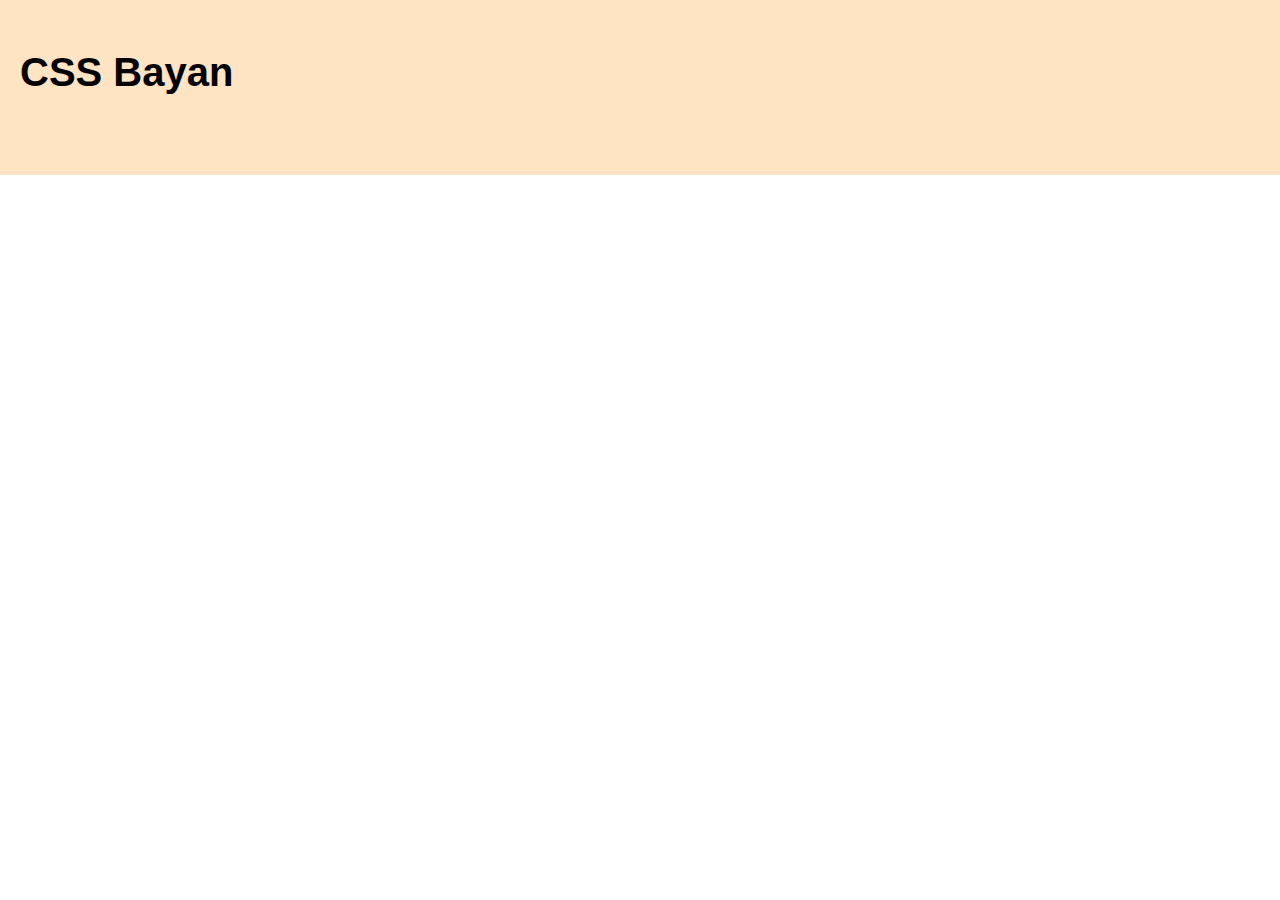
==== index.html @ 9ba606dd "feat: add basic page layout (10 мар 2023 г. 21:02:16)" ====
<!DOCTYPE html>
<html lang="en">
<head>
  <meta charset="UTF-8">
  <meta http-equiv="X-UA-Compatible" content="IE=edge">
  <meta name="viewport" content="width=device-width, initial-scale=1.0">
  <link rel="stylesheet" href="./styles.css">
  <title>cssBayan-task</title>
</head>
<body>
  <div class="page">
    <h1 class="page-title">CSS Bayan</h1>
  </div>
</body>
</html>
---- styles.css ----
* {
  box-sizing: border-box;
  padding: 0;
  margin: 0;
}

body {
  font-family: 'Arial', sans-serif;
  -webkit-font-smoothing: antialiased;
  -moz-osx-font-smoothing: grayscale;
  color: black;
  min-width: 320px;
  min-height: 100vh;
}

.visually-hidden {
  position: absolute;

  width: 1px;
  height: 1px;
  margin: -1px;
  border: 0;
  padding: 0;

  white-space: nowrap;

  clip-path: inset(100%);
  clip: rect(0 0 0 0);
  overflow: hidden;
}

.page {
  margin: 0 auto;
  padding: 50px 20px;
  background-color: bisque;
  font-size: 20px;
}

.page-title {
  font-size: 40px;
  margin-bottom: 30px;
}
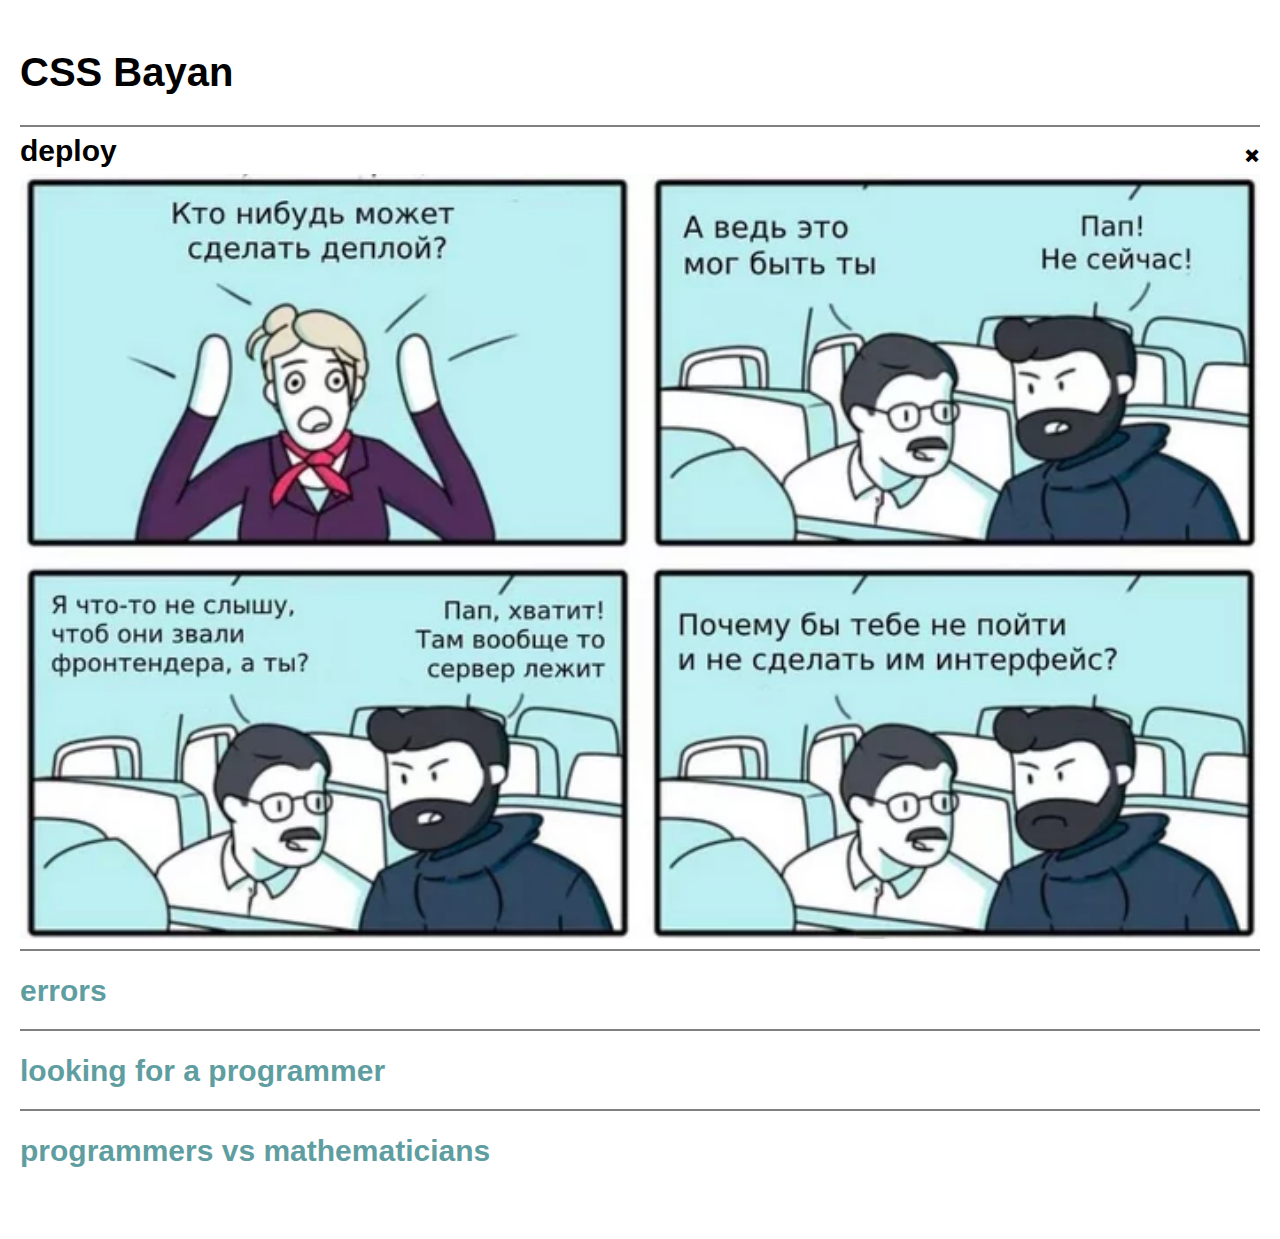
==== commit a256b709: "feat: add accordion for mobile breakpoint (11 мар 2023 г.  3:06:12)" ====
--- a/index.html
+++ b/index.html
@@ -9,7 +9,44 @@
 </head>
 <body>
   <div class="page">
+
     <h1 class="page-title">CSS Bayan</h1>
+    <label id="first-meme" class="meme">
+      <input type="radio" class="radio-button visually-hidden" name="meme" checked>
+      <div class="meme-description">
+        <h2 class="meme-title">deploy</h2>
+        <span class="icon">&#10010;</span>
+      </div>
+      <img src="./memes/deploy.webp" alt="deploy meme" class="meme-img">
+    </label>
+
+    
+    <label class="meme">
+      <input type="radio" class="radio-button visually-hidden" name="meme">
+      <div class="meme-description">
+        <h2 class="meme-title">errors</h2>
+        <span class="icon">&#10010;</span>
+      </div>
+      <img src="./memes/errors.webp" alt="errors meme" class="meme-img">
+    </label>
+
+    <label class="meme">
+      <input type="radio" class="radio-button visually-hidden" name="meme">
+      <div class="meme-description">
+        <h2 class="meme-title">looking for a programmer</h2>
+        <span class="icon">&#10010;</span>
+      </div>
+      <img src="./memes/looking-for-a-programmer.webp" alt="looking for a programmer meme" class="meme-img">
+    </label>
+
+    <label class="meme">
+      <input type="radio" class="radio-button visually-hidden" name="meme">
+      <div class="meme-description">
+        <h2 class="meme-title">programmers vs mathematicians</h2>
+        <span class="icon">&#10010;</span>
+      </div>
+      <img src="./memes/programmers-vs-mathematicians.webp" alt="programmers vs mathematicians" class="meme-img">
+    </label>
   </div>
 </body>
 </html>
--- a/styles.css
+++ b/styles.css
@@ -32,7 +32,6 @@
 .page {
   margin: 0 auto;
   padding: 50px 20px;
-  background-color: bisque;
   font-size: 20px;
 }
 
@@ -41,3 +40,64 @@
   margin-bottom: 30px;
 }
 
+.meme {
+  display: flex;
+  flex-direction: column;
+  justify-content: center;
+  align-items: stretch;
+  padding-top: 10px;
+  padding-bottom: 10px;
+  min-height: 80px;
+  border-top: 2px solid grey;
+}
+
+.meme-title {
+  font-size: 30px;
+}
+
+.meme-description {
+  display: flex;
+  justify-content: space-between;
+  align-items: center;
+  color: cadetblue;
+}
+
+.radio-button:checked + .meme-description {
+  color: black;
+}
+
+.icon {
+  visibility: hidden;
+  line-height: .1;
+  transition: transform linear 0.5s;
+}
+
+.radio-button:checked + .meme-description .icon {
+  transform: rotate(45deg);
+  visibility: visible;
+}
+
+.radio-button:checked + .meme-description .meme-title {
+  margin-bottom: 10px;
+}
+
+.meme-title {
+  max-width: 80%;
+  font-size: 30px;
+  line-height: 0.9;
+  color: inherit;
+}
+
+.meme-img {
+  margin: 0;
+  padding: 0;
+  width: 0;
+  height: 0;
+  object-fit: cover;
+  transition: width linear 0.3s, height linear 0.3s;
+}
+
+.radio-button:checked ~ .meme-img {
+  width: 100%;
+  height: 100%;
+}
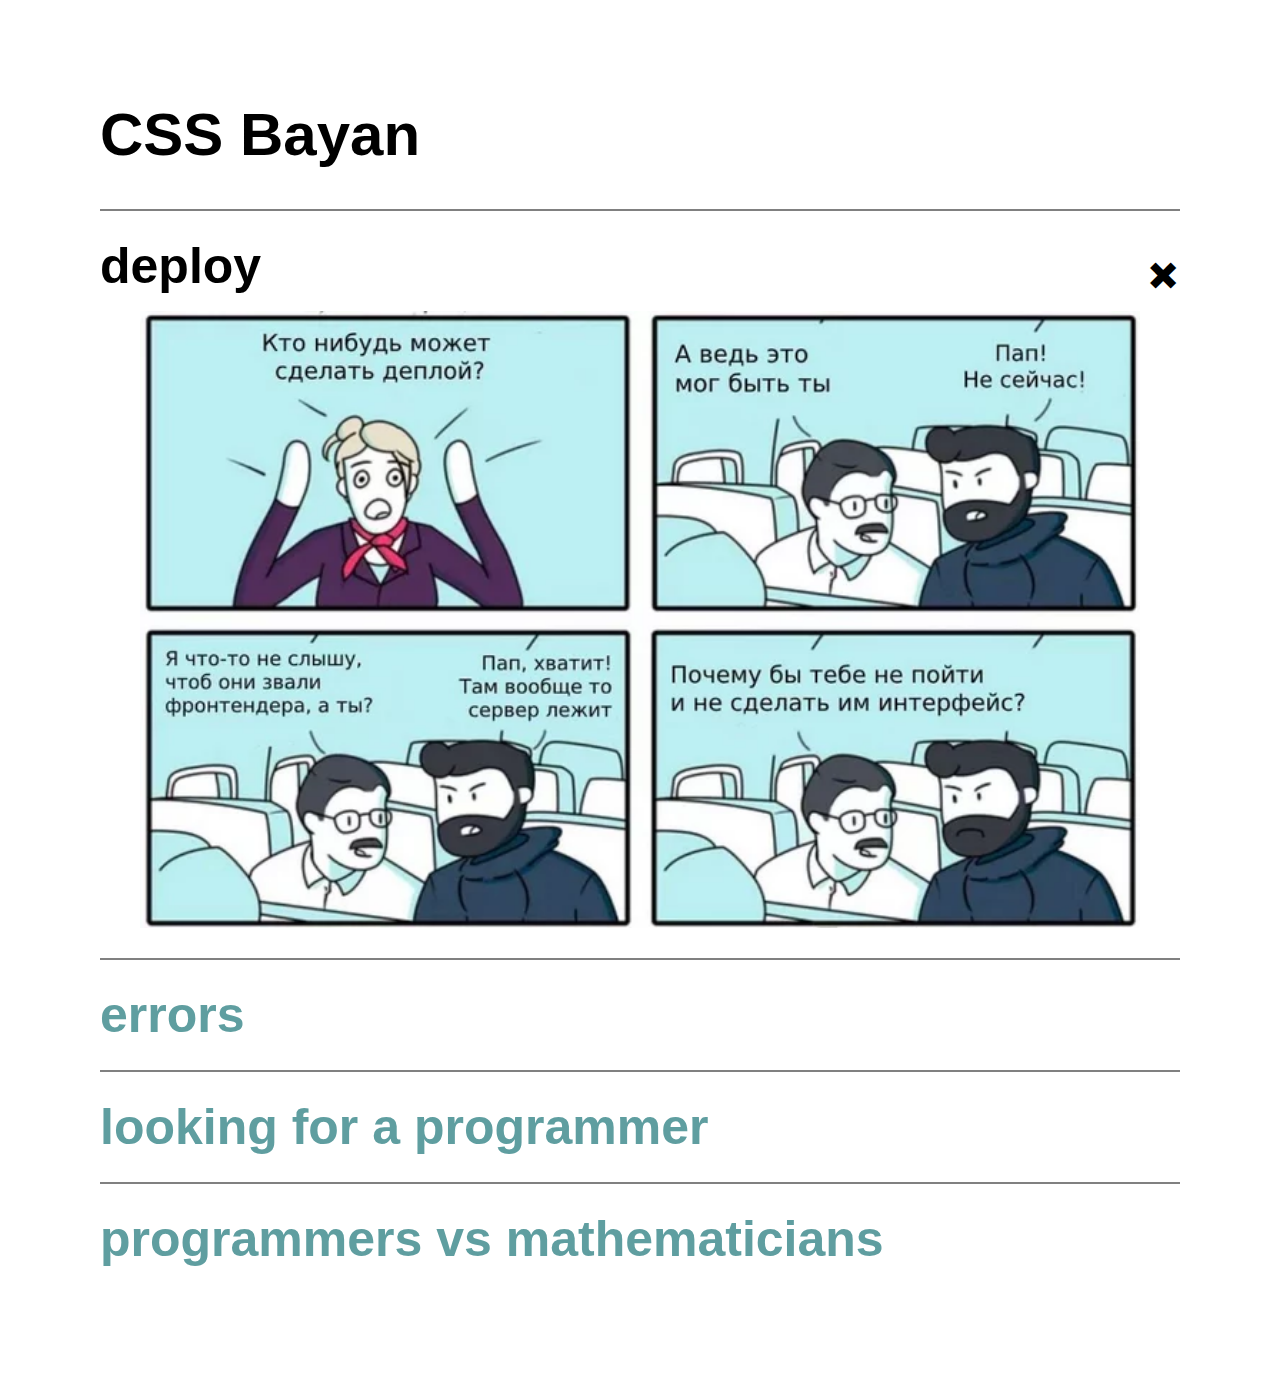
==== commit ac5e697a: "feat: add accordion for desktop breakpoint (11 мар 2023 г. 17:05:40)" ====
--- a/index.html
+++ b/index.html
@@ -11,42 +11,45 @@
   <div class="page">
 
     <h1 class="page-title">CSS Bayan</h1>
-    <label id="first-meme" class="meme">
-      <input type="radio" class="radio-button visually-hidden" name="meme" checked>
-      <div class="meme-description">
-        <h2 class="meme-title">deploy</h2>
-        <span class="icon">&#10010;</span>
-      </div>
-      <img src="./memes/deploy.webp" alt="deploy meme" class="meme-img">
-    </label>
-
+    <div class="memes-wrapper">
+      <label id="first-meme" class="meme">
+        <input type="radio" class="radio-button visually-hidden" name="meme" checked>
+        <div class="meme-description">
+          <h2 class="meme-title">deploy</h2>
+          <span class="icon">&#10010;</span>
+        </div>
+        <img src="./memes/deploy.webp" alt="deploy meme" class="meme-img">
+      </label>
+  
+      
+      <label class="meme">
+        <input type="radio" class="radio-button visually-hidden" name="meme">
+        <div class="meme-description">
+          <h2 class="meme-title">errors</h2>
+          <span class="icon">&#10010;</span>
+        </div>
+        <img src="./memes/errors.webp" alt="errors meme" class="meme-img">
+      </label>
+  
+      <label class="meme">
+        <input type="radio" class="radio-button visually-hidden" name="meme">
+        <div class="meme-description">
+          <h2 class="meme-title">looking for a programmer</h2>
+          <span class="icon">&#10010;</span>
+        </div>
+        <img src="./memes/looking-for-a-programmer.webp" alt="looking for a programmer meme" class="meme-img">
+      </label>
+  
+      <label class="meme">
+        <input type="radio" class="radio-button visually-hidden" name="meme">
+        <div class="meme-description">
+          <h2 class="meme-title">programmers vs mathematicians</h2>
+          <span class="icon">&#10010;</span>
+        </div>
+        <img src="./memes/programmers-vs-mathematicians.webp" alt="programmers vs mathematicians" class="meme-img">
+      </label>
+    </div>
     
-    <label class="meme">
-      <input type="radio" class="radio-button visually-hidden" name="meme">
-      <div class="meme-description">
-        <h2 class="meme-title">errors</h2>
-        <span class="icon">&#10010;</span>
-      </div>
-      <img src="./memes/errors.webp" alt="errors meme" class="meme-img">
-    </label>
-
-    <label class="meme">
-      <input type="radio" class="radio-button visually-hidden" name="meme">
-      <div class="meme-description">
-        <h2 class="meme-title">looking for a programmer</h2>
-        <span class="icon">&#10010;</span>
-      </div>
-      <img src="./memes/looking-for-a-programmer.webp" alt="looking for a programmer meme" class="meme-img">
-    </label>
-
-    <label class="meme">
-      <input type="radio" class="radio-button visually-hidden" name="meme">
-      <div class="meme-description">
-        <h2 class="meme-title">programmers vs mathematicians</h2>
-        <span class="icon">&#10010;</span>
-      </div>
-      <img src="./memes/programmers-vs-mathematicians.webp" alt="programmers vs mathematicians" class="meme-img">
-    </label>
   </div>
 </body>
 </html>
--- a/styles.css
+++ b/styles.css
@@ -32,6 +32,7 @@
 .page {
   margin: 0 auto;
   padding: 50px 20px;
+  max-width: 1920px;
   font-size: 20px;
 }
 
@@ -44,21 +45,18 @@
   display: flex;
   flex-direction: column;
   justify-content: center;
-  align-items: stretch;
+  align-items: center;
   padding-top: 10px;
   padding-bottom: 10px;
   min-height: 80px;
   border-top: 2px solid grey;
 }
 
-.meme-title {
-  font-size: 30px;
-}
-
 .meme-description {
   display: flex;
   justify-content: space-between;
   align-items: center;
+  align-self: stretch;
   color: cadetblue;
 }
 
@@ -84,7 +82,7 @@
 .meme-title {
   max-width: 80%;
   font-size: 30px;
-  line-height: 0.9;
+  line-height: 1;
   color: inherit;
 }
 
@@ -101,3 +99,104 @@
   width: 100%;
   height: 100%;
 }
+
+@media (min-width: 820px) {
+  .page {
+    padding: 80px 50px;
+    font-size: 40px;
+  }
+
+  .page-title {
+    font-size: 60px;
+    margin-bottom: 40px;
+  }
+
+  .meme {
+    padding-top: 30px;
+    padding-bottom: 30px;
+    min-height: 110px;
+  }
+  
+  .meme-title {
+    font-size: 50px;
+  }
+
+  .radio-button:checked + .meme-description .meme-title {
+    margin-bottom: 20px;
+  }
+}
+
+@media (min-width: 1200px) {
+  .page {
+    padding: 100px;
+  }
+
+  .meme-img {
+    max-width: 0;
+    transition: max-width linear 0.3s, width linear 0.3s, height linear 0.3s;
+  }
+
+  .radio-button:checked ~ .meme-img {
+    max-width: 1000px;
+  }
+}
+
+@media (min-width: 1920px) {
+  .page {
+    padding: 150px;
+    font-size: 60px;
+  }
+
+  .page-title {
+    font-size: 90px;
+    margin-bottom: 60px;
+  }
+
+  .icon {
+    opacity: 0;
+    transition: transform linear 0.5s;
+  }
+
+  .memes-wrapper:hover .icon {
+    visibility: visible;
+    transition: opacity linear 0.5s;
+    opacity: 1;
+  }
+
+  .memes-wrapper:hover .meme-description {
+    color: black
+  }
+
+  .meme {
+    padding-top: 40px;
+    padding-bottom: 40px;
+    min-height: 150px;
+  }
+
+  .meme:hover > .meme-img {
+    width: 100%;
+    height: 100%;
+    max-width: 1000px;
+  }
+
+  .meme:hover > .meme-description .icon {
+    transform: rotate(45deg);
+    transition: transform linear 0.2s;
+  }
+
+  .meme:hover > .meme-description .meme-title {
+    margin-bottom: 40px;
+  }
+
+  .meme:active > .meme-description {
+    color: cadetblue;
+  }
+
+  .meme-title {
+    font-size: 70px;
+  }
+
+  .radio-button:checked + .meme-description .meme-title {
+    margin-bottom: 40px;
+  }
+}
